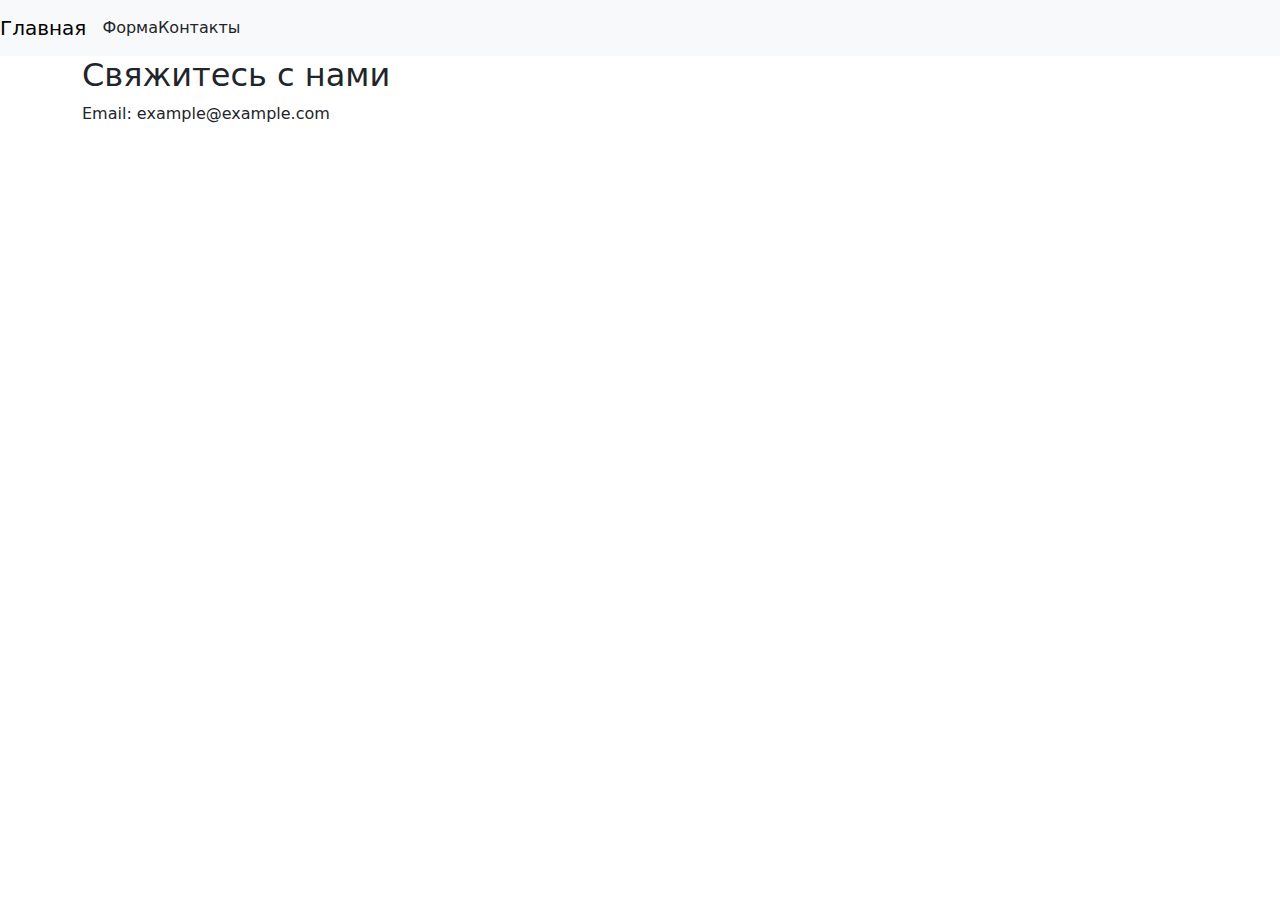
==== contact.html @ fe742f95 "templates" ====
<!DOCTYPE html>
<html lang="ru">
<head>
    <meta charset="UTF-8">
    <title>Контакты</title>
    <link href="https://cdn.jsdelivr.net/npm/bootstrap@5.3.0/dist/css/bootstrap.min.css" rel="stylesheet">
</head>
<body>
    <nav class="navbar navbar-expand-lg navbar-light bg-light">
        <a class="navbar-brand" href="index.html">Главная</a>
        <a class="nav-link" href="form.html">Форма</a>
        <a class="nav-link" href="contact.html">Контакты</a>
    </nav>
    <div class="container">
        <h2>Свяжитесь с нами</h2>
        <p>Email: example@example.com</p>
    </div>
</body>
</html>
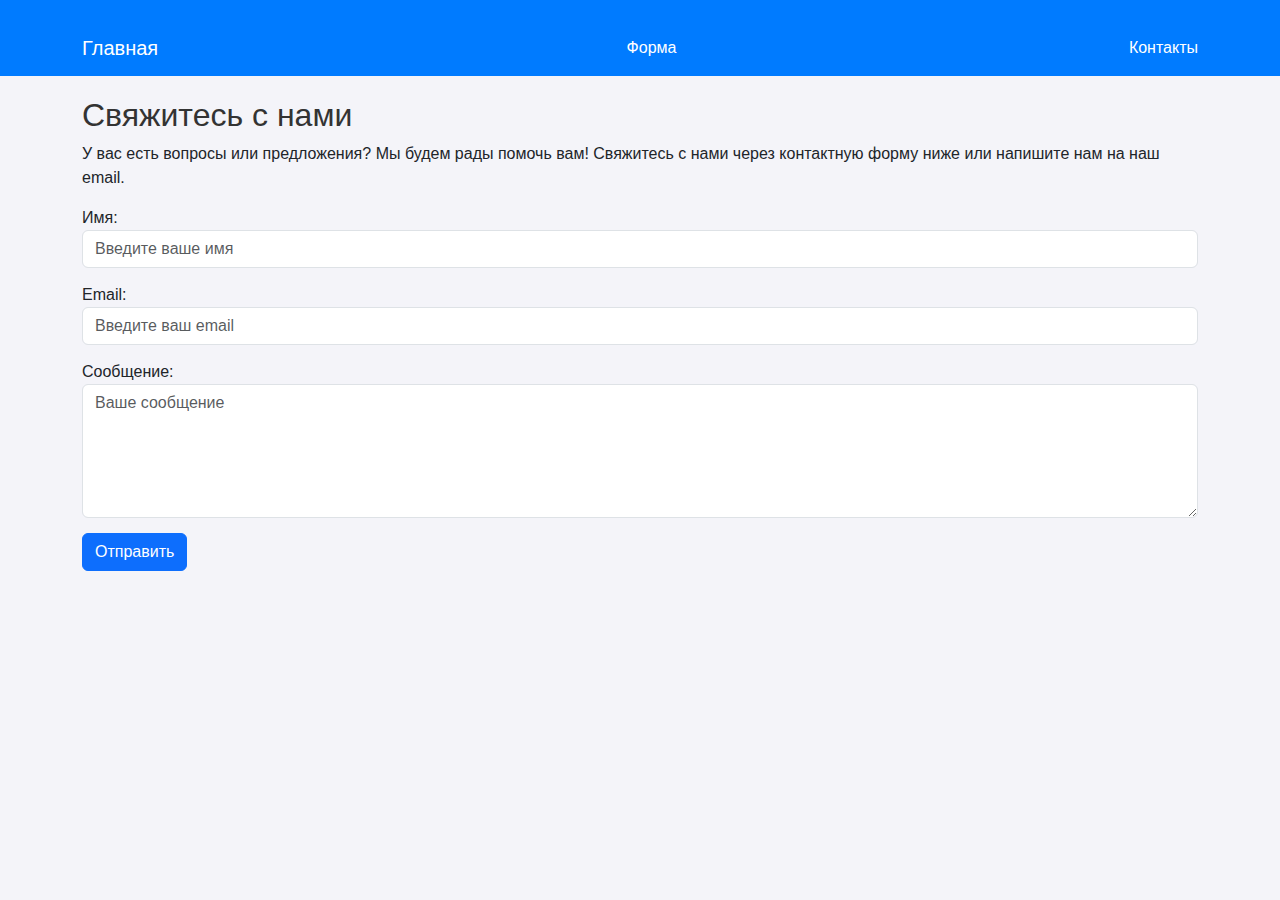
==== commit 6501283f: "Merge branch 'main' of https://github.com/pavlovav04/hh-bootstrap-site1" ====
--- a/contact.html
+++ b/contact.html
@@ -4,16 +4,34 @@
     <meta charset="UTF-8">
     <title>Контакты</title>
     <link href="https://cdn.jsdelivr.net/npm/bootstrap@5.3.0/dist/css/bootstrap.min.css" rel="stylesheet">
+    <link rel="stylesheet" href="style.css">
 </head>
 <body>
-    <nav class="navbar navbar-expand-lg navbar-light bg-light">
-        <a class="navbar-brand" href="index.html">Главная</a>
-        <a class="nav-link" href="form.html">Форма</a>
-        <a class="nav-link" href="contact.html">Контакты</a>
+    <nav class="navbar navbar-expand-lg navbar-light">
+        <div class="container">
+            <a class="navbar-brand" href="index.html">Главная</a>
+            <a class="nav-link" href="form.html">Форма</a>
+            <a class="nav-link" href="contact.html">Контакты</a>
+        </div>
     </nav>
     <div class="container">
         <h2>Свяжитесь с нами</h2>
-        <p>Email: example@example.com</p>
+        <p>У вас есть вопросы или предложения? Мы будем рады помочь вам! Свяжитесь с нами через контактную форму ниже или напишите нам на наш email.</p>
+        <form>
+            <div class="form-group">
+                <label for="name">Имя:</label>
+                <input type="text" id="name" class="form-control" placeholder="Введите ваше имя">
+            </div>
+            <div class="form-group">
+                <label for="email">Email:</label>
+                <input type="email" id="email" class="form-control" placeholder="Введите ваш email">
+            </div>
+            <div class="form-group">
+                <label for="message">Сообщение:</label>
+                <textarea id="message" class="form-control" rows="5" placeholder="Ваше сообщение"></textarea>
+            </div>
+            <button type="submit" class="btn btn-primary">Отправить</button>
+        </form>
     </div>
 </body>
 </html>
--- a/style.css
+++ b/style.css
@@ -0,0 +1,37 @@
+
+body {
+    font-family: Arial, sans-serif;
+    background-color: #f4f4f9;
+}
+
+.navbar {
+    background-color: #007bff;
+}
+
+.navbar a {
+    color: #fff !important;
+}
+
+.container {
+    margin-top: 20px;
+}
+
+h1, h2 {
+    color: #333;
+}
+
+.form-group {
+    margin-bottom: 15px;
+}
+
+button {
+    background-color: #007bff;
+    color: #fff;
+    border: none;
+    padding: 10px 20px;
+    cursor: pointer;
+}
+
+button:hover {
+    background-color: #0056b3;
+}
